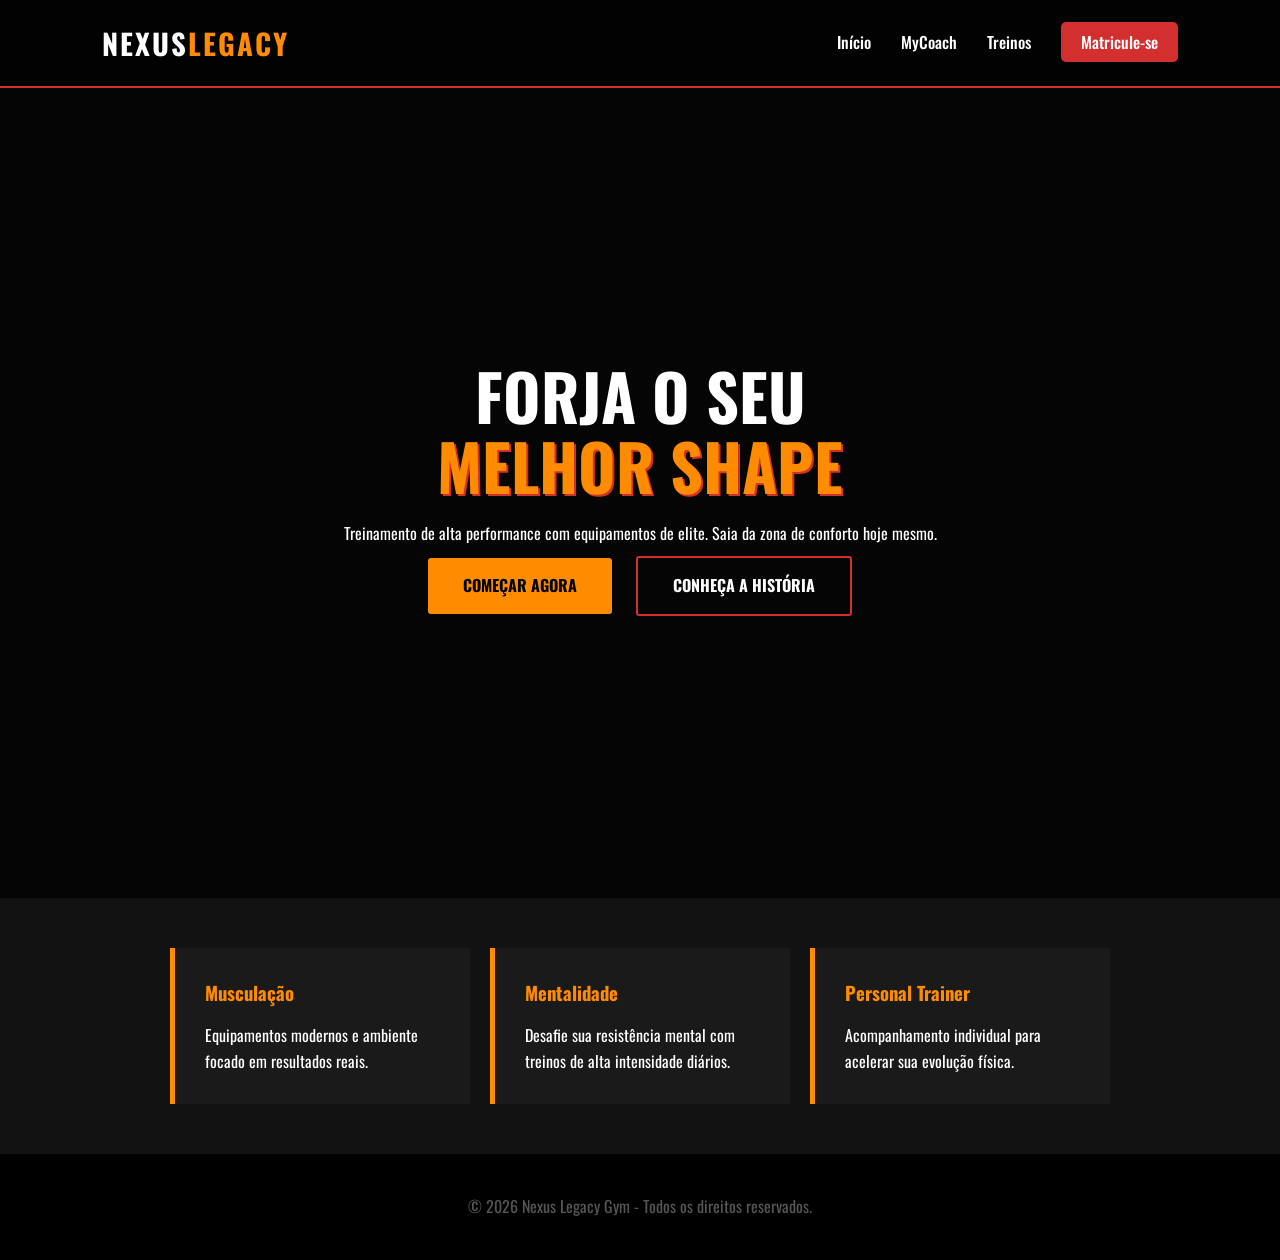
==== index.html @ 4ff75824 "Update index.html" ====
<!DOCTYPE html>
<html lang="pt-br">
<head>
    <meta charset="UTF-8">
    <meta name="viewport" content="width=device-width, initial-scale=1.0">
    <link rel="icon" type="image/jpeg" href="seets/Icone site .jpeg">
    <title>Academia Nexus Legacy | Força e Resultado</title>
    <link rel="stylesheet" href="Estilificação do site.css">
</head>
<body>

    <header class="barra-navegacao">
        <div class="logotipo">NEXUS<span>LEGACY</span></div>
        <nav>
            <ul>
                <li><a href="index.html">Início</a></li>
                <li><a href="#">MyCoach</a></li>
                <li><a href="treinos.html">Treinos</a></li>
                <li><a href="Cadaspage.html" class="botao-menu">Matricule-se</a></li>
            </ul>
        </nav>
    </header>

    <section class="banner-principal">
        <div class="conteudo-banner">
            <h1>FORJA O SEU <br><span class="destaque">MELHOR SHAPE</span></h1>
            <p>Treinamento de alta performance com equipamentos de elite. Saia da zona de conforto hoje mesmo.</p>
            <div class="botoes-chamada">
                <a href="Cadaspage.html" class="botao-primario">Começar Agora</a>
                <a href="historia.html" class="botao-secundario">Conheça a História</a>
            </div>
        </div>
    </section>

    <section class="nossos-servicos">
        <div class="cartao-servico">
            <h3>Musculação</h3>
            <p>Equipamentos modernos e ambiente focado em resultados reais.</p>
        </div>
        <div class="cartao-servico">
            <h3>Mentalidade</h3>
            <p>Desafie sua resistência mental com treinos de alta intensidade diários.</p>
        </div>
        <div class="cartao-servico">
            <h3>Personal Trainer</h3>
            <p>Acompanhamento individual para acelerar sua evolução física.</p>
        </div>
    </section>

    <footer>
        <p>&copy; 2026 Nexus Legacy Gym - Todos os direitos reservados.</p>
    </footer>

</body>
</html>
---- Estilificação do site.css ----
@import url('https://fonts.googleapis.com/css2?family=Oswald:wght@400;700&family=Poppins:wght@300;400&display=swap');

:root {
    --laranja-principal: #FF8C00;
    --vermelho-principal: #D32F2F;
    --preto-fundo: #0A0A0A;
    --texto-claro: #F4F4F4;
    --cinza-cartao: #1A1A1A;
}

* {
    margin: 0;
    padding: 0;
    box-sizing: border-box;
}

body {
    font-family: 'Poppins', sans-serif;
    background-color: var(--preto-fundo);
    color: var(--texto-claro);
    line-height: 1.6;
}

/* --- BARRA DE NAVEGAÇÃO --- */
.barra-navegacao {
    display: flex;
    justify-content: space-between;
    align-items: center;
    padding: 20px 8%;
    background-color: rgba(0, 0, 0, 0.9);
    border-bottom: 2px solid var(--vermelho-principal);
}

.logotipo {
    font-family: 'Oswald', sans-serif;
    font-size: 1.8rem;
    font-weight: bold;
    letter-spacing: 2px;
}

.logotipo span {
    color: var(--laranja-principal);
}

.barra-navegacao ul {
    display: flex;
    list-style: none;
}

.barra-navegacao ul li {
    margin-left: 30px;
}

.barra-navegacao ul li a {
    text-decoration: none;
    color: white;
    font-weight: 500;
}
.barra-navegacao:hover ul li a{
    transform: scale(0.8);
    cursor:pointer;
}

.botao-menu {
    background: var(--vermelho-principal);
    padding: 8px 20px;
    border-radius: 5px;
}

/* --- BANNER PRINCIPAL --- */
.banner-principal {
    height: 90vh;
    background: linear-gradient(rgba(0,0,0,0.7), rgba(0,0,0,0.7)), 
                url('seets/fotomainsite.jpg');
    background-size: cover;
    background-position: center;
    display: flex;
    align-items: center;
    justify-content: center;
    text-align: center;
    padding: 0 20px;
}

.banner-principal h1 {
    font-family: 'Oswald', sans-serif;
    font-size: 4rem;
    line-height: 1.1;
    margin-bottom: 20px;
}

.destaque {
    color: var(--laranja-principal);
    text-shadow: 2px 2px var(--vermelho-principal);
}

/* --- BOTOES --- */
.botao-primario, .botao-secundario {
    display: inline-block;
    padding: 15px 35px;
    text-decoration: none;
    font-weight: bold;
    text-transform: uppercase;
    margin: 10px;
    border-radius: 3px;
}

.botao-primario {
    background-color: var(--laranja-principal);
    color: black;
}
.botao-primario:hover{
    background-color: var(--vermelho-principal);
    color:white;
    transform:scale(1.2);
    cursor:pointer;
}

.botao-secundario {
    border: 2px solid var(--vermelho-principal);
    color: white;
}
.botao-secundario:hover{
    background-color: var(--laranja-principal) ;
    color:black;
    transform:scale(1.2);
    cursor:pointer;
}

/* --- SERVIÇOS --- */
.nossos-servicos {
    display: flex;
    justify-content: center;
    flex-wrap: wrap;
    gap: 20px;
    padding: 50px 8%;
}

.cartao-servico {
    background-color: var(--cinza-cartao);
    padding: 30px;
    width: 300px;
    border-left: 5px solid var(--laranja-principal);
}

.cartao-servico h3 {
    color: var(--laranja-principal);
    margin-bottom: 15px;
    font-family: 'Oswald', sans-serif;
}

footer {
    text-align: center;
    padding: 40px;
    background: #000;
    color: #555;
}

/* ---TREINAMENTO HTML --- */

/* --- Historia da academia --- */
.secao-historia {
    padding: 80px 8%;
    display: flex;
    align-items: center;
    background-color: var(--preto-fundo); /* Mantendo seu fundo original */
}

.container-historia {
    display: grid;
    grid-template-columns: 1fr 1fr;
    gap: 40px;
    align-items: center;
}

.texto-historia h2 {
    font-family: 'Oswald', sans-serif;
    font-size: 2rem;
    margin-bottom: 15px;
}

.imagem-espaco img {
    width: 100%;
    border-radius: 8px;
    border: 2px solid var(--laranja-principal); /* Usando sua variável */
}

/* --- ORIENTAÇÃO DE TREINO --- */

.orientacao-compacta {
    text-align: center; /* Alinha com o título principal */
    margin-bottom: 40px; /* Dá espaço para os cards de treino */
}

.subtitulo-legado {
    font-family: 'Oswald', sans-serif;
    font-size: 1.4rem;
    color: var(--texto-claro);
    letter-spacing: 2px;
    margin-bottom: 5px;
    text-transform: uppercase;
}

.metodo {
    font-family: 'Oswald', sans-serif;
    font-size: 1rem;
    color: var(--laranja-principal); /* Cor de destaque da sua academia */
    font-weight: 300;
    letter-spacing: 1px;
    opacity: 0.9;
}
/* --- SEÇÃO DETALHADA DE TREINOS --- */
.secao-treinos-detalhada {
    padding: 60px 8%;
    background-color: var(--preto-fundo);
}

.grupo-muscular {
    margin-bottom: 50px;
}

.nome-grupo {
    font-family: 'Oswald', sans-serif;
    color: var(--texto-claro);
    border-left: 5px solid var(--laranja-principal);
    padding-left: 15px;
    margin-bottom: 25px;
    text-transform: uppercase;
}

/* Grid de 4 quadrados */
.grid-exercicios {
    display: grid;
    grid-template-columns: repeat(auto-fit, minmax(200px, 1fr));
    gap: 20px;
}

.card-exercicio {
    position: relative;
    height: 250px;
    background-color: var(--cinza-cartao);
    border-radius: 8px;
    overflow: hidden;
    border: 1px solid #333;
    transition: transform 0.3s ease, border-color 0.3s ease;
}

.card-exercicio:hover {
    transform: scale(1.05);
    border-color: var(--laranja-principal);
}

.card-exercicio img {
    width: 100%;
    height: 100%;
    object-fit: cover; /* Faz a imagem preencher o quadrado sem distorcer */
    filter: grayscale(50%); /* Deixa um estilo mais "dark" */
    transition: 0.3s;
}

.card-exercicio:hover img {
    filter: grayscale(0%);
}

.info-ex {
    position: absolute;
    bottom: 0;
    width: 100%;
    background: rgba(0, 0, 0, 0.8);
    padding: 10px;
    text-align: center;
}

.info-ex h4 {
    font-family: 'Oswald', sans-serif;
    color: var(--laranja-principal);
    font-size: 1.1rem;
    margin: 0;
}

/* ---MATRICULE-SE --- */
:root {
    --primary: #ff8800;
    --bg: #121212;
    --card-bg: #1e1e1e;
    --text: #ffffff;
    --border: #333;
}

/* Ajuste do corpo para não quebrar o cabeçalho */
body {
    font-family: 'Oswald', sans-serif; /* Usando a fonte do seu site */
    background-color: var(--bg);
    color: var(--text);
    margin: 0;
    padding: 0;
}

/* Container para centralizar apenas o formulário, não a página toda */
.card {
    background: var(--card-bg);
    padding: 30px;
    border-radius: 15px;
    box-shadow: 0 10px 30px rgba(0,0,0,0.5);
    max-width: 600px;
    width: 90%; /* Responsivo para celular */
    margin: 50px auto; /* Centraliza o quadrado e dá distância do topo */
}

h2 { text-align: center; color: var(--primary); text-transform: uppercase; }

fieldset {
    border: 1px solid var(--border);
    border-radius: 8px;
    margin-bottom: 20px;
    padding: 15px;
}

legend { color: var(--primary); padding: 0 10px; font-weight: bold; text-transform: uppercase;}

.campo { margin-bottom: 15px; display: flex; flex-direction: column; }
.campo label { margin-bottom: 5px; font-size: 0.9rem; }

input[type="text"], input[type="email"], input[type="tel"] {
    width: 100%;
    padding: 12px;
    background: #2a2a2a;
    border: 1px solid var(--border);
    border-radius: 5px;
    color: #fff;
    outline: none;
}

input:focus { border-color: var(--primary); }

.container-planos {
    display: grid;
    grid-template-columns: repeat(auto-fit, minmax(200px, 1fr));
    gap: 15px;
}

.card-plano input[type="radio"] { display: none; }

.card-conteudo {
    border: 2px solid var(--border);
    border-radius: 10px;
    padding: 15px;
    text-align: center;
    transition: 0.3s;
    cursor: pointer;
    height: 100%;
}

.card-conteudo h1 { font-size: 1.5rem; margin: 5px 0; }
.card-conteudo ul { padding: 0; list-style: none; font-size: 0.8rem; text-align: left; }

.card-plano input[type="radio"]:checked + .card-conteudo {
    border-color: var(--primary);
    background: rgba(255, 136, 0, 0.1);
}

button[type="submit"] {
    width: 100%;
    padding: 15px;
    background: var(--primary);
    border: none;
    border-radius: 8px;
    font-weight: bold;
    font-family: 'Oswald', sans-serif;
    cursor: pointer;
    color: #000;
    font-size: 1.1rem;
    text-transform: uppercase;
    transition: 0.3s;
}

button[type="submit"]:hover {
    background: #e67a00;
    transform: translateY(-2px);
}

/* --- HISTÓRIA FISICULTURISMO --- */
.conteudo-historia {
    padding: 100px 8% 50px;
    background-color: #0A0A0A;
}

.texto-principal {
    max-width: 800px;
    margin: 0 auto 80px;
    text-align: center;
}

.texto-principal h1 {
    font-family: 'Oswald', sans-serif;
    font-size: 3.5rem;
    margin-bottom: 20px;
}

.texto-principal p {
    color: #ccc;
    line-height: 1.8;
    font-size: 1.1rem;
    margin-bottom: 15px;
}

/* --- GRID DE ATLETAS --- */
.melhores-do-mundo {
    text-align: center;
}

.melhores-do-mundo h2 {
    font-family: 'Oswald', sans-serif;
    margin-bottom: 40px;
}

.grid-atletas {
    display: grid;
    grid-template-columns: repeat(auto-fit, minmax(280px, 1fr));
    gap: 30px;
    max-width: 1100px;
    margin: 0 auto;
}

.card-atleta {
    position: relative;
    height: 450px;
    border-radius: 10px;
    overflow: hidden;
    border: 2px solid #333;
    transition: 0.4s ease;
}

.card-atleta img {
    width: 100%;
    height: 100%;
    object-fit: cover;
    filter: grayscale(100%);
    transition: 0.5s;
}

.card-atleta:hover {
    border-color: var(--laranja-principal);
    transform: translateY(-10px);
}

.card-atleta:hover img {
    filter: grayscale(0%);
    transform: scale(1.1);
}

.info-atleta {
    position: absolute;
    bottom: 0;
    width: 100%;
    padding: 20px;
    background: linear-gradient(transparent, rgba(0,0,0,0.9));
    text-align: left;
}

.info-atleta h3 {
    font-family: 'Oswald', sans-serif;
    color: #fff;
    margin: 0;
}

.info-atleta p {
    color: var(--laranja-principal);
    font-weight: bold;
    margin-top: 5px;
}
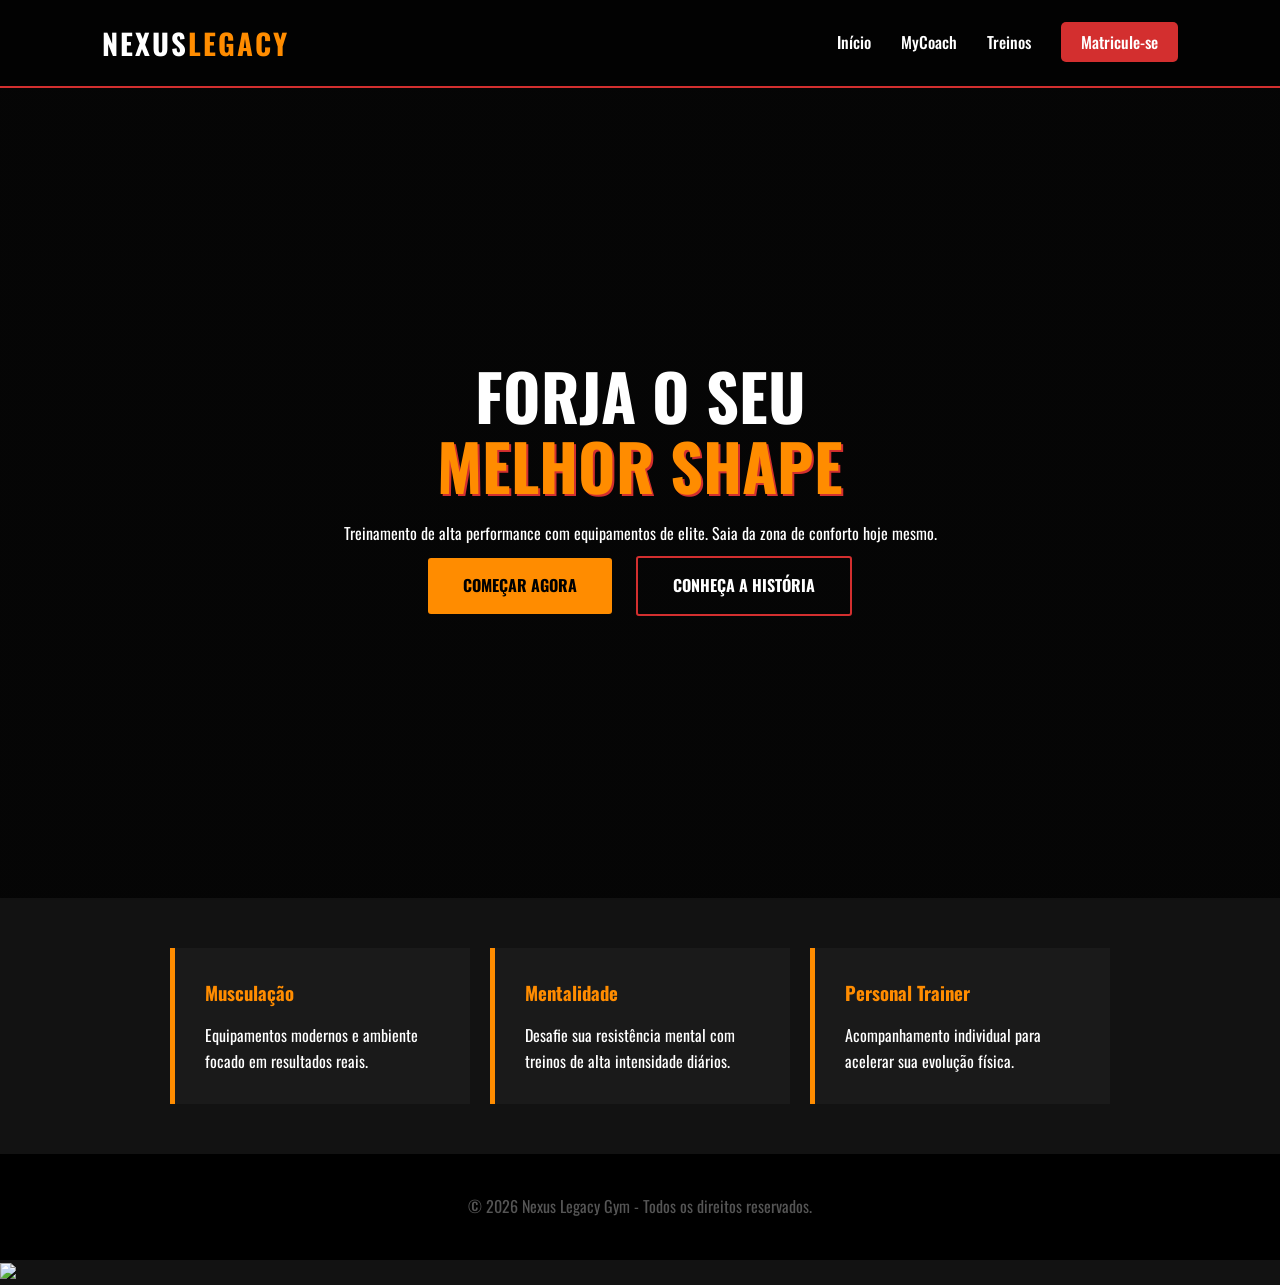
==== commit 3972afd0: "Update index.html" ====
--- a/index.html
+++ b/index.html
@@ -3,7 +3,7 @@
 <head>
     <meta charset="UTF-8">
     <meta name="viewport" content="width=device-width, initial-scale=1.0">
-    <link rel="icon" type="image/jpeg" href="seets/Icone site .jpeg">
+    <link rel="icon" type="image/jpeg" href="seets/Icone site.jpeg">
     <title>Academia Nexus Legacy | Força e Resultado</title>
     <link rel="stylesheet" href="Estilificação do site.css">
 </head>
@@ -50,6 +50,10 @@
     <footer>
         <p>&copy; 2026 Nexus Legacy Gym - Todos os direitos reservados.</p>
     </footer>
-
+    
+      <a href="URL" class="link-fixo">
+        <img src="imagem.png">
+    </a>
 </body>
+    
 </html>
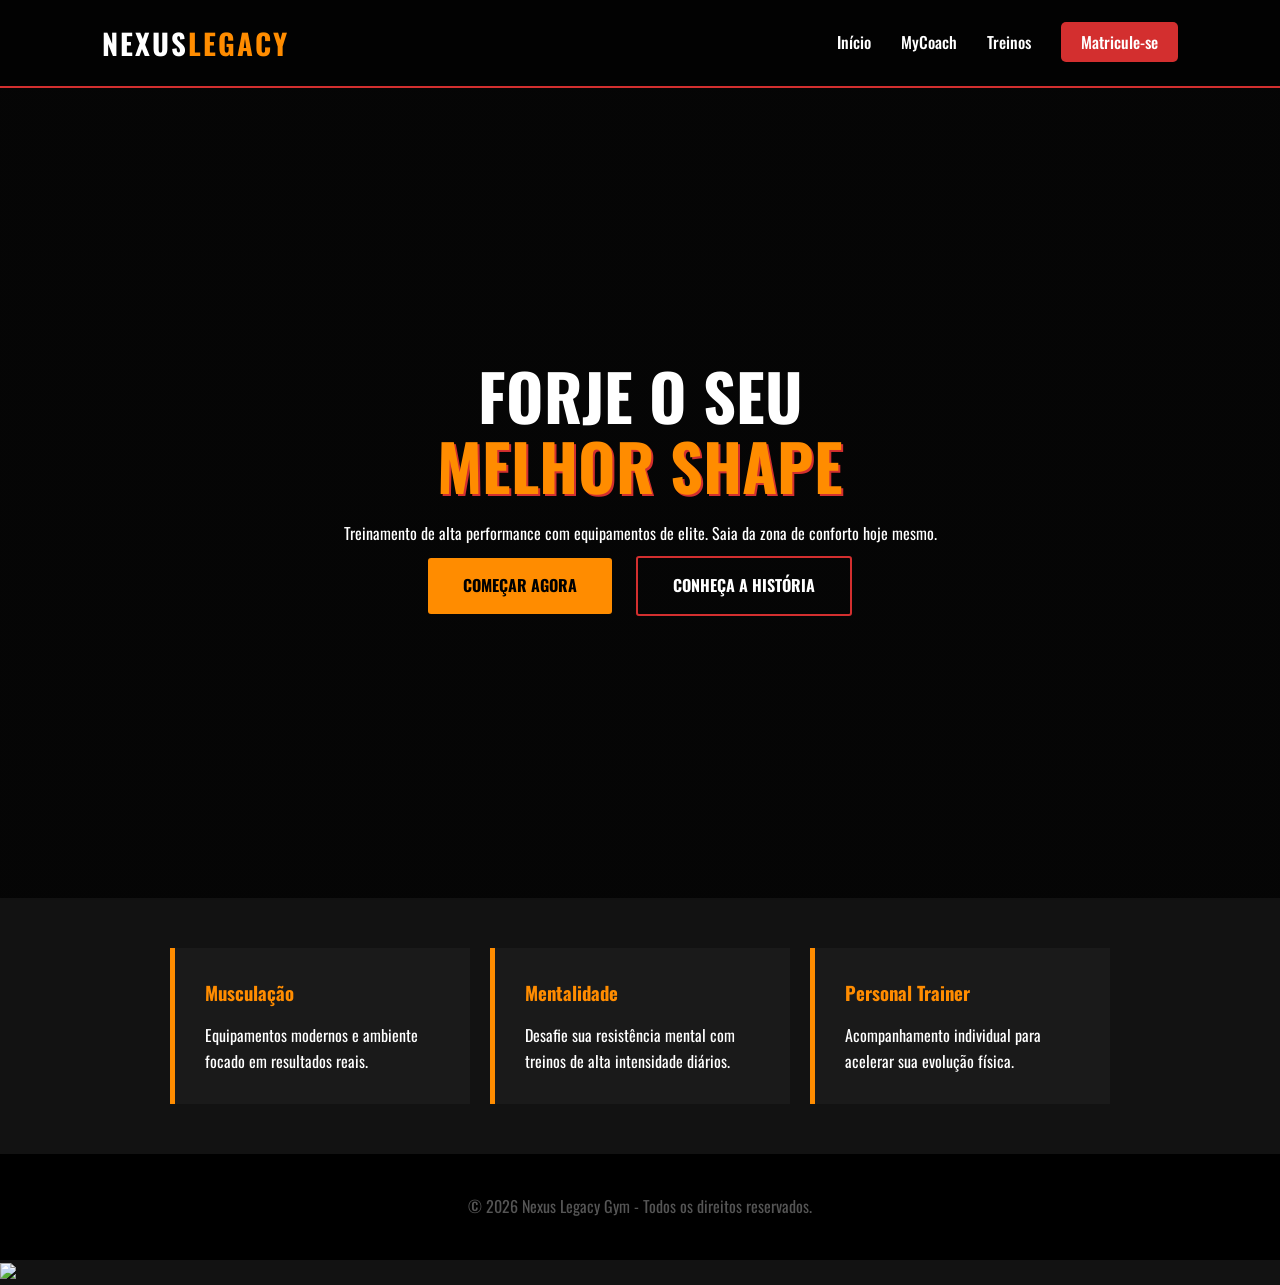
==== commit 4436f4bd: "Update index.html" ====
--- a/index.html
+++ b/index.html
@@ -23,7 +23,7 @@
 
     <section class="banner-principal">
         <div class="conteudo-banner">
-            <h1>FORJA O SEU <br><span class="destaque">MELHOR SHAPE</span></h1>
+            <h1>FORJE O SEU <br><span class="destaque">MELHOR SHAPE</span></h1>
             <p>Treinamento de alta performance com equipamentos de elite. Saia da zona de conforto hoje mesmo.</p>
             <div class="botoes-chamada">
                 <a href="Cadaspage.html" class="botao-primario">Começar Agora</a>
@@ -51,8 +51,8 @@
         <p>&copy; 2026 Nexus Legacy Gym - Todos os direitos reservados.</p>
     </footer>
     
-      <a href="URL" class="link-fixo">
-        <img src="imagem.png">
+      <a href="historia.html" class="link-fixo">
+        <img src="seets/icone-preto.png">
     </a>
 </body>
     
--- a/Estilificação do site.css
+++ b/Estilificação do site.css
@@ -154,6 +154,24 @@
     background: #000;
     color: #555;
 }
+/*--- ICONE DO SITE CANTO---*/
+.container-pai {
+    position: relative; 
+    min-height: 300px;
+    border: 1px solid #ccc;
+}
+
+.link-absoluto {
+    position: absolute;
+    bottom: 0;   /* Cola no fundo do container */
+    right: 10px; /* Alinha à direita do container */
+}
+
+
+
+
+
+
 
 /* ---TREINAMENTO HTML --- */
 
@@ -252,8 +270,8 @@
 .card-exercicio img {
     width: 100%;
     height: 100%;
-    object-fit: cover; /* Faz a imagem preencher o quadrado sem distorcer */
-    filter: grayscale(50%); /* Deixa um estilo mais "dark" */
+    object-fit: cover; 
+    filter: grayscale(50%); 
     transition: 0.3s;
 }
 
@@ -277,7 +295,12 @@
     margin: 0;
 }
 
-/* ---MATRICULE-SE --- */
+
+
+
+
+
+/* ---MATRICULE-SE  HTML--- */
 :root {
     --primary: #ff8800;
     --bg: #121212;
@@ -286,24 +309,24 @@
     --border: #333;
 }
 
-/* Ajuste do corpo para não quebrar o cabeçalho */
+
 body {
-    font-family: 'Oswald', sans-serif; /* Usando a fonte do seu site */
+    font-family: 'Oswald', sans-serif; 
     background-color: var(--bg);
     color: var(--text);
     margin: 0;
     padding: 0;
 }
 
-/* Container para centralizar apenas o formulário, não a página toda */
+
 .card {
     background: var(--card-bg);
     padding: 30px;
     border-radius: 15px;
     box-shadow: 0 10px 30px rgba(0,0,0,0.5);
     max-width: 600px;
-    width: 90%; /* Responsivo para celular */
-    margin: 50px auto; /* Centraliza o quadrado e dá distância do topo */
+    width: 90%; 
+    margin: 50px auto; 
 }
 
 h2 { text-align: center; color: var(--primary); text-transform: uppercase; }
@@ -378,7 +401,43 @@
     transform: translateY(-2px);
 }
 
-/* --- HISTÓRIA FISICULTURISMO --- */
+/* --- POP-UP DE CONCLUIR CADASTRO --- */
+.modal-oculto {
+    display: none; 
+    position: fixed;
+    top: 0; left: 0;
+    width: 100%; height: 100%;
+    background: rgba(0, 0, 0, 0.8);
+    justify-content: center;
+    align-items: center;
+    z-index: 1000;
+}
+
+.modal-conteudo {
+    background: white;
+    padding: 20px;
+    text-align: center;
+    color: #000;
+    border-radius: 8px;
+}
+
+.modal-conteudo button {
+    margin-top: 15px;
+    padding: 10px 20px;
+    cursor: pointer;
+    background: #000;
+    color: #fff;
+    border: none;
+}
+
+
+
+
+
+
+
+
+/* --- HISTÓRIA FISICULTURISMO HTML --- */
 .conteudo-historia {
     padding: 100px 8% 50px;
     background-color: #0A0A0A;
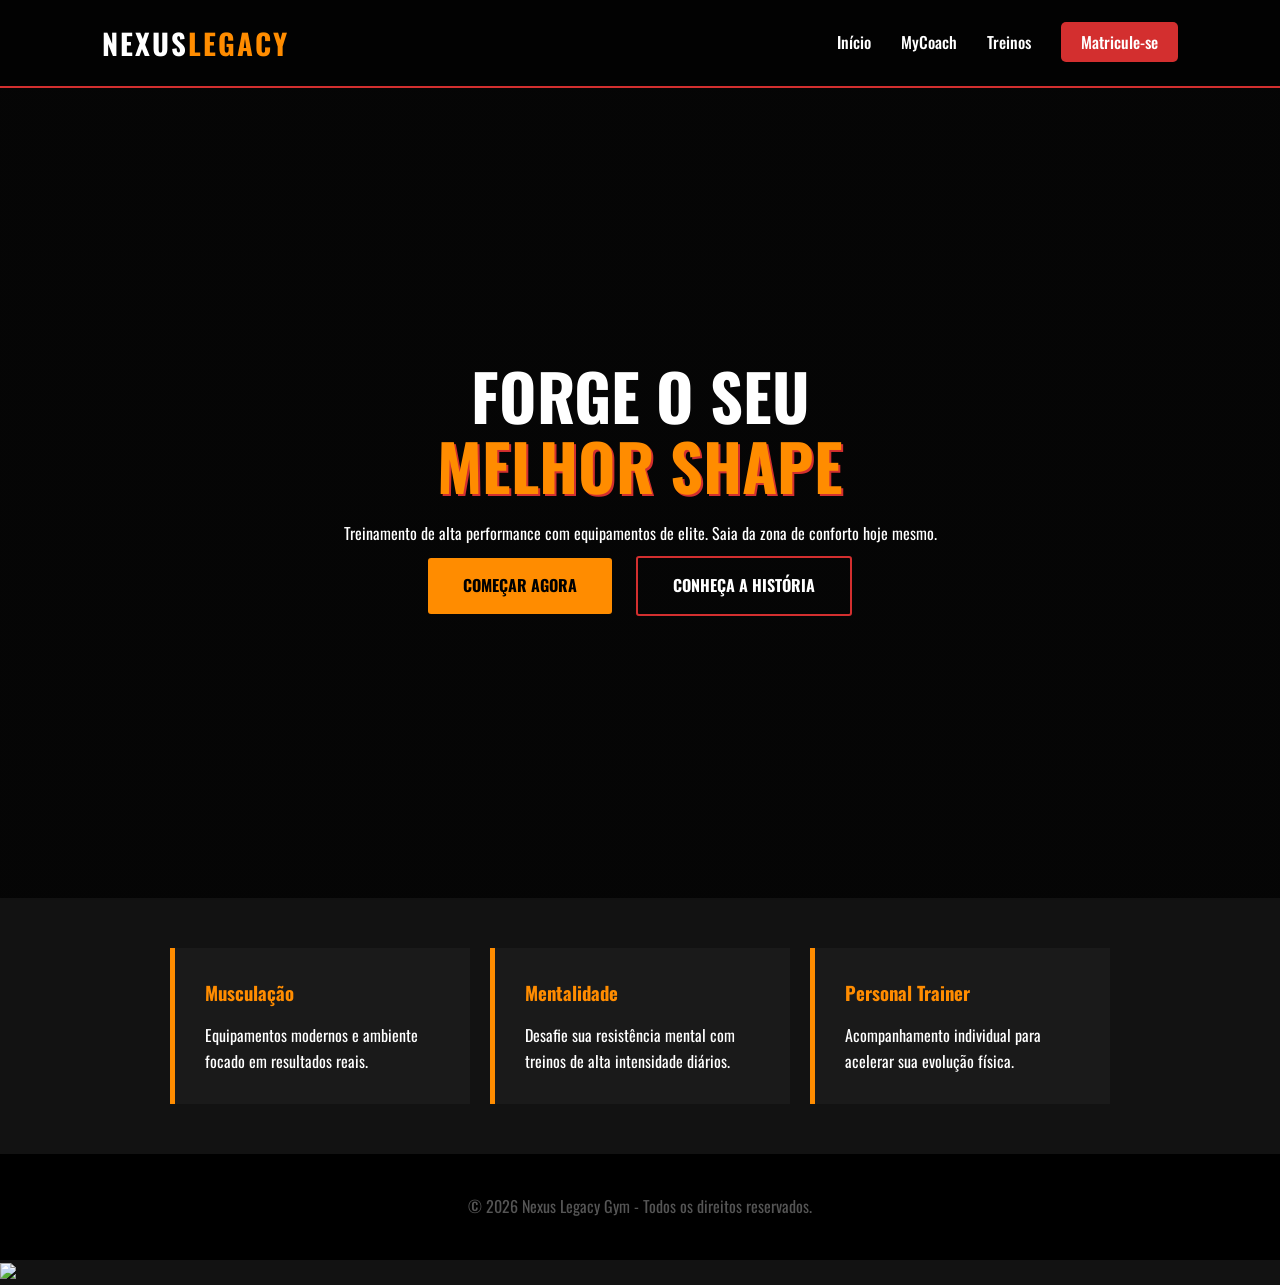
==== commit 286f74f8: "Update index.html" ====
--- a/index.html
+++ b/index.html
@@ -23,7 +23,7 @@
 
     <section class="banner-principal">
         <div class="conteudo-banner">
-            <h1>FORJE O SEU <br><span class="destaque">MELHOR SHAPE</span></h1>
+            <h1>FORGE O SEU <br><span class="destaque">MELHOR SHAPE</span></h1>
             <p>Treinamento de alta performance com equipamentos de elite. Saia da zona de conforto hoje mesmo.</p>
             <div class="botoes-chamada">
                 <a href="Cadaspage.html" class="botao-primario">Começar Agora</a>
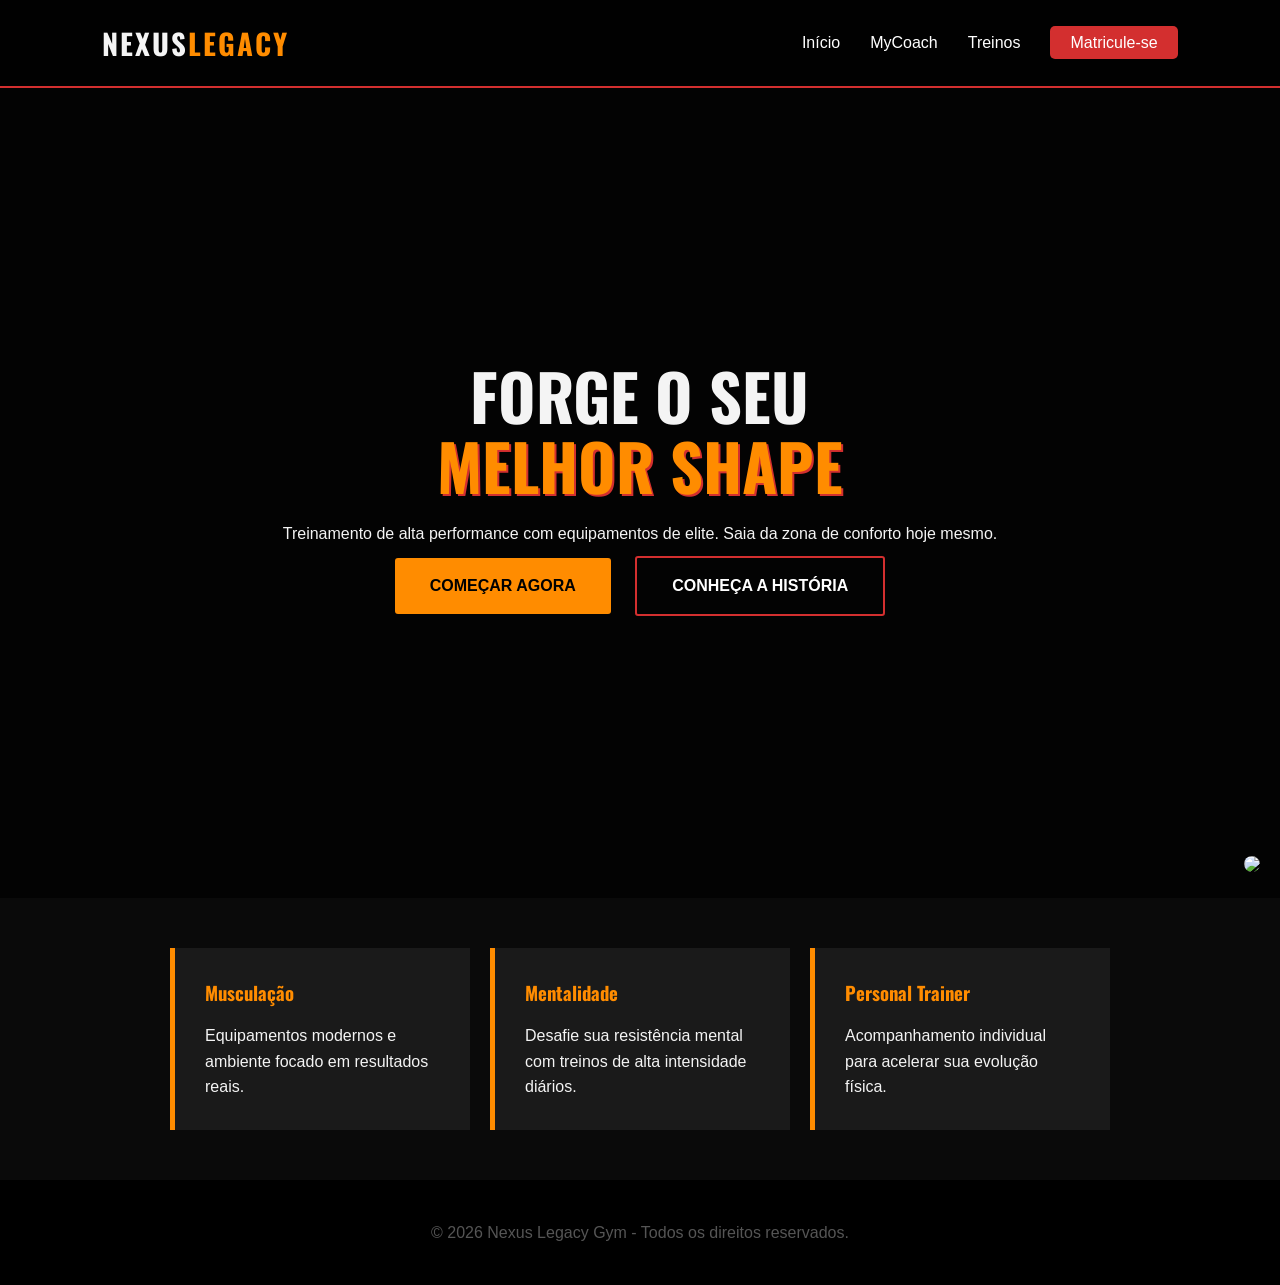
==== commit d5a3bf4e: "Update index.html" ====
--- a/index.html
+++ b/index.html
@@ -14,7 +14,7 @@
         <nav>
             <ul>
                 <li><a href="index.html">Início</a></li>
-                <li><a href="#">MyCoach</a></li>
+                <li><a href="nexusia.html">MyCoach</a></li>
                 <li><a href="treinos.html">Treinos</a></li>
                 <li><a href="Cadaspage.html" class="botao-menu">Matricule-se</a></li>
             </ul>
--- a/Estilificação do site.css
+++ b/Estilificação do site.css
@@ -6,8 +6,10 @@
     --preto-fundo: #0A0A0A;
     --texto-claro: #F4F4F4;
     --cinza-cartao: #1A1A1A;
-}
-
+    --primary: var(--laranja-principal);
+    --card-bg: var(--cinza-cartao);
+    --border: #333;
+}
 * {
     margin: 0;
     padding: 0;
@@ -155,18 +157,24 @@
     color: #555;
 }
 /*--- ICONE DO SITE CANTO---*/
-.container-pai {
-    position: relative; 
-    min-height: 300px;
-    border: 1px solid #ccc;
-}
-
-.link-absoluto {
-    position: absolute;
-    bottom: 0;   /* Cola no fundo do container */
-    right: 10px; /* Alinha à direita do container */
-}
-
+
+.link-fixo {
+    position: fixed;   
+    bottom: 20px;     
+    right: 20px;       
+    z-index: 9999;     
+}
+
+.link-fixo img {
+    width: 60px;       
+    height: auto;
+    border-radius: 50%; 
+}
+
+.link-fixo:hover {
+    cursor:pointer;
+    transform: scale(1.2); 
+}
 
 
 
@@ -295,143 +303,43 @@
     margin: 0;
 }
 
-
-
-
-
-
-/* ---MATRICULE-SE  HTML--- */
-:root {
-    --primary: #ff8800;
-    --bg: #121212;
-    --card-bg: #1e1e1e;
-    --text: #ffffff;
-    --border: #333;
-}
-
-
-body {
-    font-family: 'Oswald', sans-serif; 
-    background-color: var(--bg);
-    color: var(--text);
-    margin: 0;
-    padding: 0;
-}
-
-
-.card {
-    background: var(--card-bg);
-    padding: 30px;
-    border-radius: 15px;
-    box-shadow: 0 10px 30px rgba(0,0,0,0.5);
-    max-width: 600px;
-    width: 90%; 
-    margin: 50px auto; 
-}
-
-h2 { text-align: center; color: var(--primary); text-transform: uppercase; }
-
-fieldset {
-    border: 1px solid var(--border);
-    border-radius: 8px;
-    margin-bottom: 20px;
-    padding: 15px;
-}
-
-legend { color: var(--primary); padding: 0 10px; font-weight: bold; text-transform: uppercase;}
-
-.campo { margin-bottom: 15px; display: flex; flex-direction: column; }
-.campo label { margin-bottom: 5px; font-size: 0.9rem; }
-
-input[type="text"], input[type="email"], input[type="tel"] {
-    width: 100%;
-    padding: 12px;
-    background: #2a2a2a;
-    border: 1px solid var(--border);
-    border-radius: 5px;
-    color: #fff;
-    outline: none;
-}
-
-input:focus { border-color: var(--primary); }
-
-.container-planos {
-    display: grid;
-    grid-template-columns: repeat(auto-fit, minmax(200px, 1fr));
-    gap: 15px;
-}
-
-.card-plano input[type="radio"] { display: none; }
-
-.card-conteudo {
-    border: 2px solid var(--border);
-    border-radius: 10px;
-    padding: 15px;
-    text-align: center;
-    transition: 0.3s;
-    cursor: pointer;
-    height: 100%;
-}
-
-.card-conteudo h1 { font-size: 1.5rem; margin: 5px 0; }
-.card-conteudo ul { padding: 0; list-style: none; font-size: 0.8rem; text-align: left; }
-
-.card-plano input[type="radio"]:checked + .card-conteudo {
-    border-color: var(--primary);
-    background: rgba(255, 136, 0, 0.1);
-}
-
-button[type="submit"] {
-    width: 100%;
-    padding: 15px;
-    background: var(--primary);
-    border: none;
-    border-radius: 8px;
-    font-weight: bold;
-    font-family: 'Oswald', sans-serif;
-    cursor: pointer;
-    color: #000;
-    font-size: 1.1rem;
-    text-transform: uppercase;
-    transition: 0.3s;
-}
-
-button[type="submit"]:hover {
-    background: #e67a00;
-    transform: translateY(-2px);
-}
-
-/* --- POP-UP DE CONCLUIR CADASTRO --- */
-.modal-oculto {
-    display: none; 
-    position: fixed;
-    top: 0; left: 0;
-    width: 100%; height: 100%;
-    background: rgba(0, 0, 0, 0.8);
-    justify-content: center;
-    align-items: center;
-    z-index: 1000;
-}
-
-.modal-conteudo {
-    background: white;
-    padding: 20px;
-    text-align: center;
-    color: #000;
-    border-radius: 8px;
-}
-
-.modal-conteudo button {
-    margin-top: 15px;
-    padding: 10px 20px;
-    cursor: pointer;
-    background: #000;
-    color: #fff;
-    border: none;
-}
-
-
-
+/* --- CONFIGURAÇÃO PARA CELULARES --- */
+@media screen and (max-width: 768px) {
+    
+    /* Ajusta o tamanho dos textos principais */
+    h1 {
+        font-size: 1.8rem !important;
+        text-align: center;
+    }
+
+    /* Faz com que as colunas fiquem uma embaixo da outra */
+    .container, .flex-row, .grid-container { 
+        display: flex;
+        flex-direction: column;
+        width: 100% !important;
+        padding: 10px;
+    }
+
+    /* Ajusta a imagem da academia para não cortar */
+    .fotomainsite, img {
+        width: 100% !important;
+        height: auto !important;
+    }
+
+    /* Ajusta os botões e menus para serem fáceis de clicar com o polegar */
+    button, .nav-item, a {
+        display: block;
+        width: 100%;
+        margin-bottom: 10px;
+        text-align: center;
+        padding: 15px 0;
+    }
+
+    /* Esconde elementos que podem poluir a tela pequena (opcional) */
+    .desktop-only {
+        display: none;
+    }
+}
 
 
 
@@ -461,6 +369,71 @@
     font-size: 1.1rem;
     margin-bottom: 15px;
 }
+
+
+/* --- TIME LINE --- */
+.temp {
+    padding: 40px 0;
+    max-width: 800px;
+    margin: 0 auto;
+}
+
+.timeline {
+    position: relative; /* Essencial para prender a linha e as bolinhas */
+    padding-left: 40px;  /* Espaço para a linha vertical não atropelar o texto */
+}
+
+.timeline::before {
+    content: '';
+    position: absolute;
+    top: 0;
+    bottom: 0;
+    width: 4px;
+    background: var(--laranja-principal);
+    left: 20px; /* Alinha a linha vertical */
+}
+
+.timeline-item {
+    position: relative;
+    margin-bottom: 30px;
+}
+
+.timeline-item::after {
+    content: '';
+    position: absolute;
+    width: 16px;
+    height: 16px;
+    background: var(--laranja-principal);
+    border: 3px solid var(--preto-fundo);
+    border-radius: 50%;
+    left: -26px; /* Ajusta a bolinha exatamente em cima da linha */
+    top: 5px;
+    z-index: 2;
+}
+
+.timeline-content {
+    background: var(--cinza-cartao);
+    padding: 20px;
+    border-radius: 8px;
+    border: 1px solid #333;
+    color: var(--texto-claro);
+    transition: 0.3s;
+}
+
+.timeline-content:hover {
+    border-color: var(--laranja-principal);
+}
+
+.timeline-date {
+    display: block;
+    font-family: 'Oswald', sans-serif;
+    color: var(--laranja-principal);
+    font-weight: bold;
+    margin-bottom: 8px;
+    text-transform: uppercase;
+    font-size: 1.1rem;
+}
+
 
 /* --- GRID DE ATLETAS --- */
 .melhores-do-mundo {
@@ -528,3 +501,19 @@
     margin-top: 5px;
 }
 
+/* --- MELHORAR PERFORMACE CELULAR ---*/
+@media (max-width: 768px) {
+    .container-historia, .grid-atletas, .container-planos {
+        grid-template-columns: 1fr;
+    }
+    
+    .barra-navegacao {
+        flex-direction: column;
+        gap: 15px;
+    }
+    
+    .banner-principal h1 {
+        font-size: 2.5rem;
+    }
+}
+
